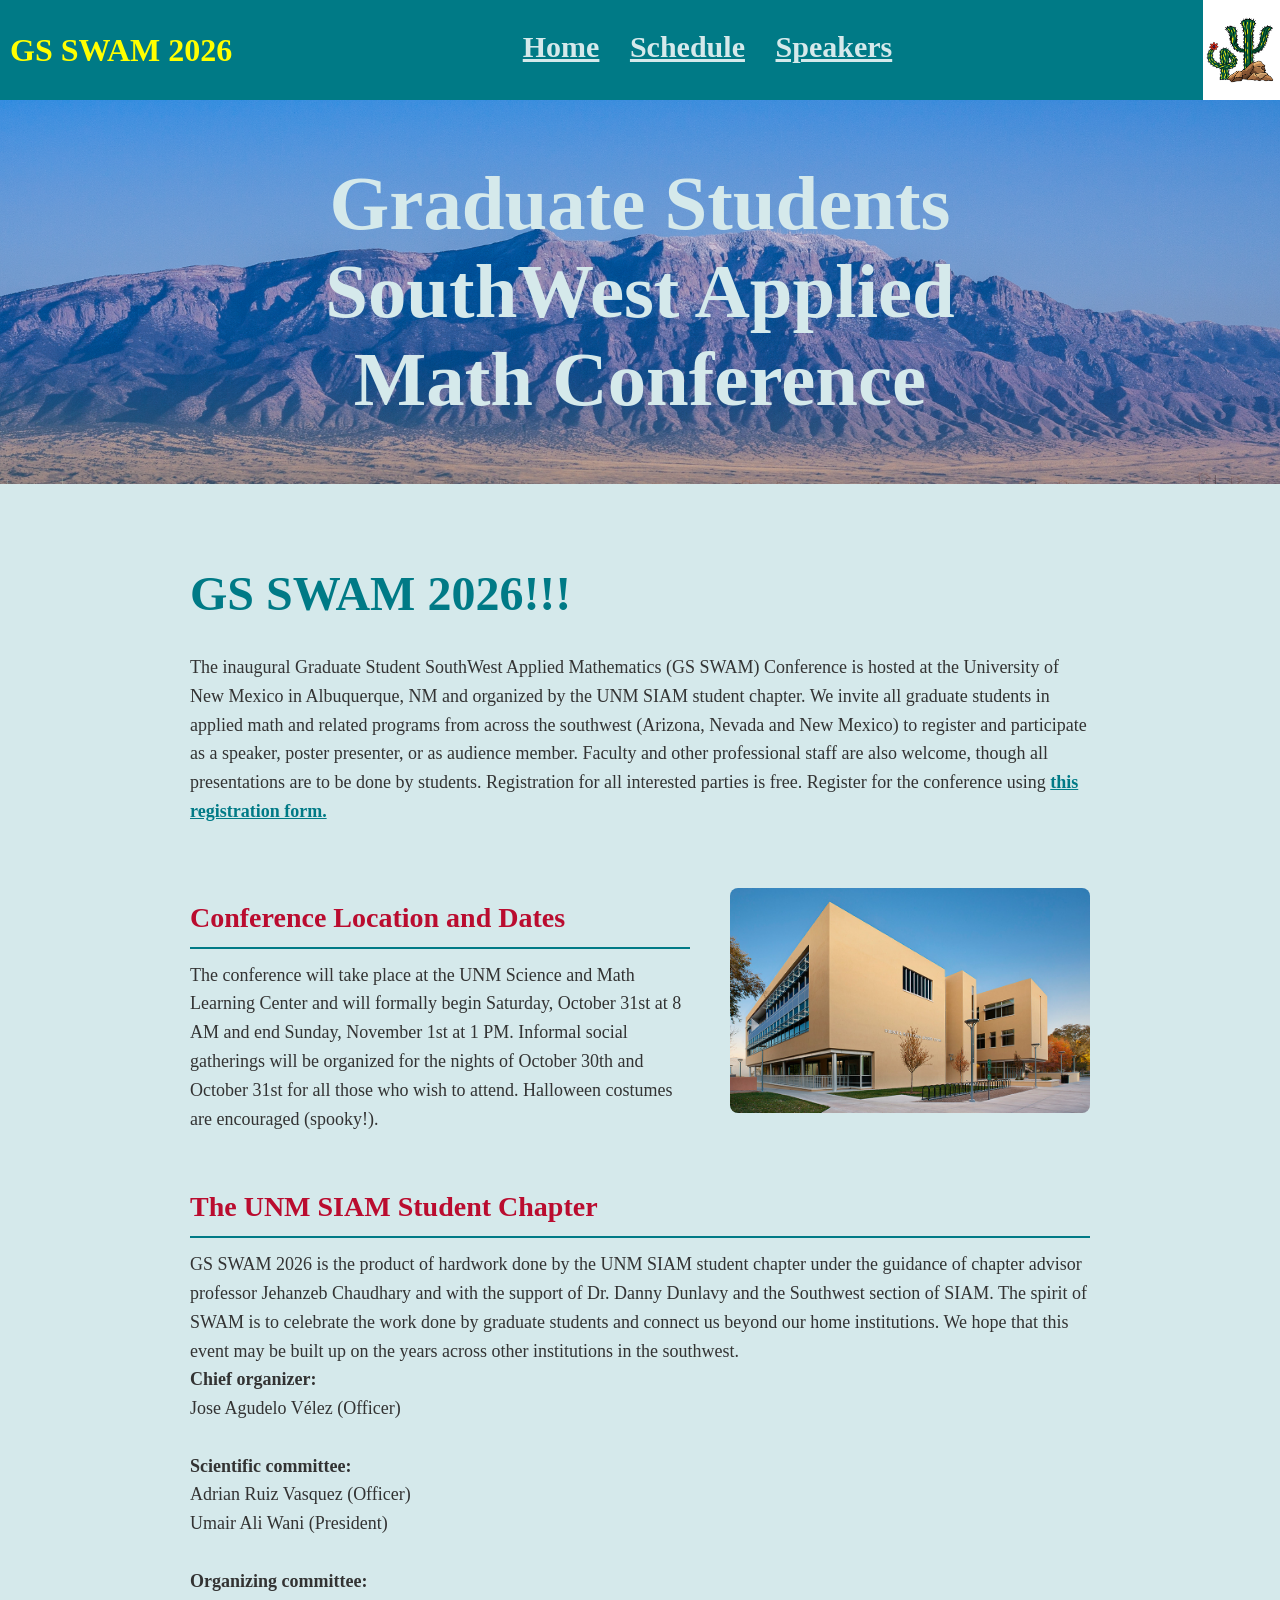
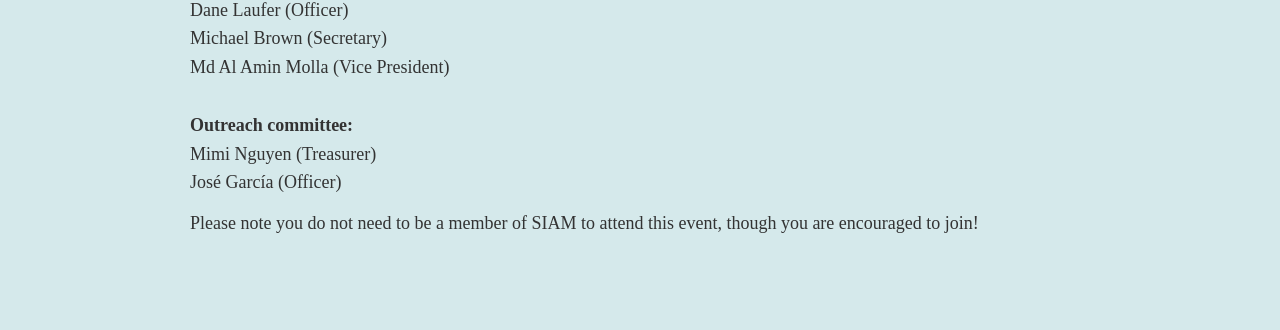
==== index.html @ 08a88cb8 "Add files via upload" ====
<!DOCTYPE html>
<html lang="en">
<head>
    <meta charset="UTF-8">
    <meta name="viewport" content="width=device-width, initial-scale=1.0">
    <title>Graduate Student SouthWest Applied Math 2026</title>
    <link rel="stylesheet" href="styles.css">
</head>
<body>
    <div class="header">
        <!-- <img src="University_of_New_Mexico_logo.svg"\ class="logo"> -->
        <h1 class = 'gsswam'> GS SWAM 2026</h1>
        <div class="hLinksBox">
            <a class='hLink' href='/'>
                <p>Home</p>
            </a>
            <a class='hLink' href='/schedule.html'>
                <p>Schedule</p>
            </a>
            <a class='hLink' href='/speakers.html'>
                <p>Speakers</p>
            </a>
        </div>
        <img src="math_cactus.png" class="zia">
        
    </div>

    <div class="sandiaPhotoBox">
        <!-- <img src="Sandias.jpg"\ class="sandiaPhoto"> -->
        <h1 class="title">Graduate Students <br> SouthWest Applied <br> Math Conference</h1>
    </div>

    <div class="content">
        <h1 class="pageTitle">GS SWAM 2026!!!</h1>
        <p>The inaugural Graduate Student SouthWest 
            Applied Mathematics (GS SWAM) Conference is hosted at the University of New Mexico in Albuquerque, NM 
            and organized by the UNM SIAM student chapter. We invite all graduate students in applied math 
            and related programs from across the southwest (Arizona, Nevada and New Mexico) to register and 
            participate as a speaker, poster presenter, or as audience member. Faculty and other professional staff are also welcome, 
            though all presentations are to be done by students. Registration for all interested parties is free. Register 
            for the conference using <a href="https://unm.qualtrics.com/jfe/form/SV_3OzacU7suIuVSfk ">this registration form. </a>
        </p>

        <div class="conferenceDates">

            <div class="conferenceDatesText">
                <h2>Conference Location and Dates</h2>

                <p>The conference will take place at the UNM Science and Math Learning Center and will formally begin Saturday, October 31st at 8 AM and end Sunday, November 1st at 1 PM. 
                    Informal social gatherings will be organized for the nights of October 30th and October 31st for all 
                    those who wish to attend. Halloween costumes are encouraged (spooky!).
                </p>
            </div>

            <img src="SMLC.jpg"
                class="conferenceDatesImage"
                alt="Science and Math Learning Center at UNM">

        </div>

        <h2>The UNM SIAM Student Chapter</h2>
        <p>GS SWAM 2026 is the product of hardwork done by the UNM SIAM student chapter under the guidance of chapter advisor professor Jehanzeb Chaudhary and with the support of Dr. Danny Dunlavy and the Southwest section of SIAM.
            The spirit of SWAM is to celebrate the work done by graduate students and connect us beyond our home institutions. We hope that this event may be built up on the years across other institutions in the 
            southwest. <br>
            <strong>Chief organizer:</strong><br>
            Jose Agudelo Vélez (Officer)<br><br>

            <strong>Scientific committee:</strong><br>
            Adrian Ruiz Vasquez (Officer)<br>
            Umair Ali Wani (President)<br><br>

            <strong>Organizing committee:</strong><br>
            Dane Laufer (Officer)<br>
            Michael Brown (Secretary)<br>
            Md Al Amin Molla (Vice President)<br><br>

            <strong>Outreach committee:</strong><br>
            Mimi Nguyen (Treasurer)<br>
            José García (Officer)
        </p>

<p>
    Please note you do not need to be a member of SIAM to attend this event,
    though you are encouraged to join!
</p>

    </div>

</body>
</html>
---- styles.css ----
.header {
    position:sticky;
    top: 0px;
    display: flex;
    height: 100px;
    background-color: #007a86;
    justify-content: space-between;
    z-index: 100;

}

.gsswam{
    color: yellow;
    align-content: center;
    margin: 10px;
}

.zia{
    margin-left: 30px;
}

.hLinksBox{
    width: 400px;
    display: flex;
    justify-content: space-around;
}

.hLink{
    font-size: 30px;
    font-weight: 800;
    color: #d5e9eb;
    transition: color 0.3s ease;
    height: 50px;
    display: flex;
    
}

.hLink:hover{
    color: #ba0c2f;
}

@media (max-width: 700px) {
  /* Add your CSS code here */
    .header{
        flex-direction: column;
        align-items: center;
    }
    .gsswam{
        margin-bottom: 0;
    }
    .hLink{
        align-items: center;
    }

    .zia{
        display: none;
    }
}


body{
    margin: 0;
    background-color: #d5e9eb;
}




.sandiaPhotoBox{
    background-image: url('Sandias.jpg');
    background-size: cover;
    background-position: center;
    height: 30vw;
    display: flex;
    align-items: center;
    justify-content: center;

}

.title{
    margin: 0;
    text-align: center;
    font-size: 6vw;
    color: #d5e9eb;
}

.sandiaPhoto{
    width: 100vw;
    position: absolute;
    z-index: -1;
    
}

.content{
    max-width: 900px;
    margin: 0 auto;
    padding: 40px 20px 80px;
    color: #333;
    line-height: 1.6;
}

.content .pageTitle{
    color: #007a86;
    font-size: 48px;
    margin-bottom: 20px;
}

.content h2{
    color: #ba0c2f;
    font-size: 28px;
    margin-top: 40px;
    margin-bottom: 10px;
    border-bottom: 2px solid #007a86;
    padding-bottom: 6px;
}

.content p{
    font-size: 18px;
    margin: 12px 0;
}

.content a{
    color: #007a86;
    font-weight: 600;
}


.scheduleItem{
    display: flex;
    align-items: center;
    gap: 20px;
    padding: 16px 20px;
    margin-top: 20px;
    border: 1px solid #ddd;
    border-left: 6px solid #007a86;
    border-radius: 6px;
    background-color: #f7f7f7;
}

.scheduleTime{
    font-weight: 800;
    color: #007a86;
    min-width: 80px;
}

.scheduleTitle{
    flex: 1;
    font-size: 18px;
}

.scheduleSpeaker{
    font-style: italic;
    color: #555;
}

.speakerItem{
    padding: 20px;
    margin-top: 20px;
    border-top: #007a86 2px solid;
    border-bottom: #007a86 2px solid;

   
}

.speakerItem h2{
    margin-top: 0;
    border-bottom: none;
    padding-bottom: 0;
}

.speakerMeta{
    color: #555;
    margin-top: -4px;
}

.conferenceDates {
    display: flex;
    align-items: center;
    gap: 40px;
    margin: 30px 0;
}

.conferenceDatesText {
    flex: 1;
}

.conferenceDatesImage {
    width: 40%;
    max-width: 450px;
    height: auto;
    border-radius: 8px;
}
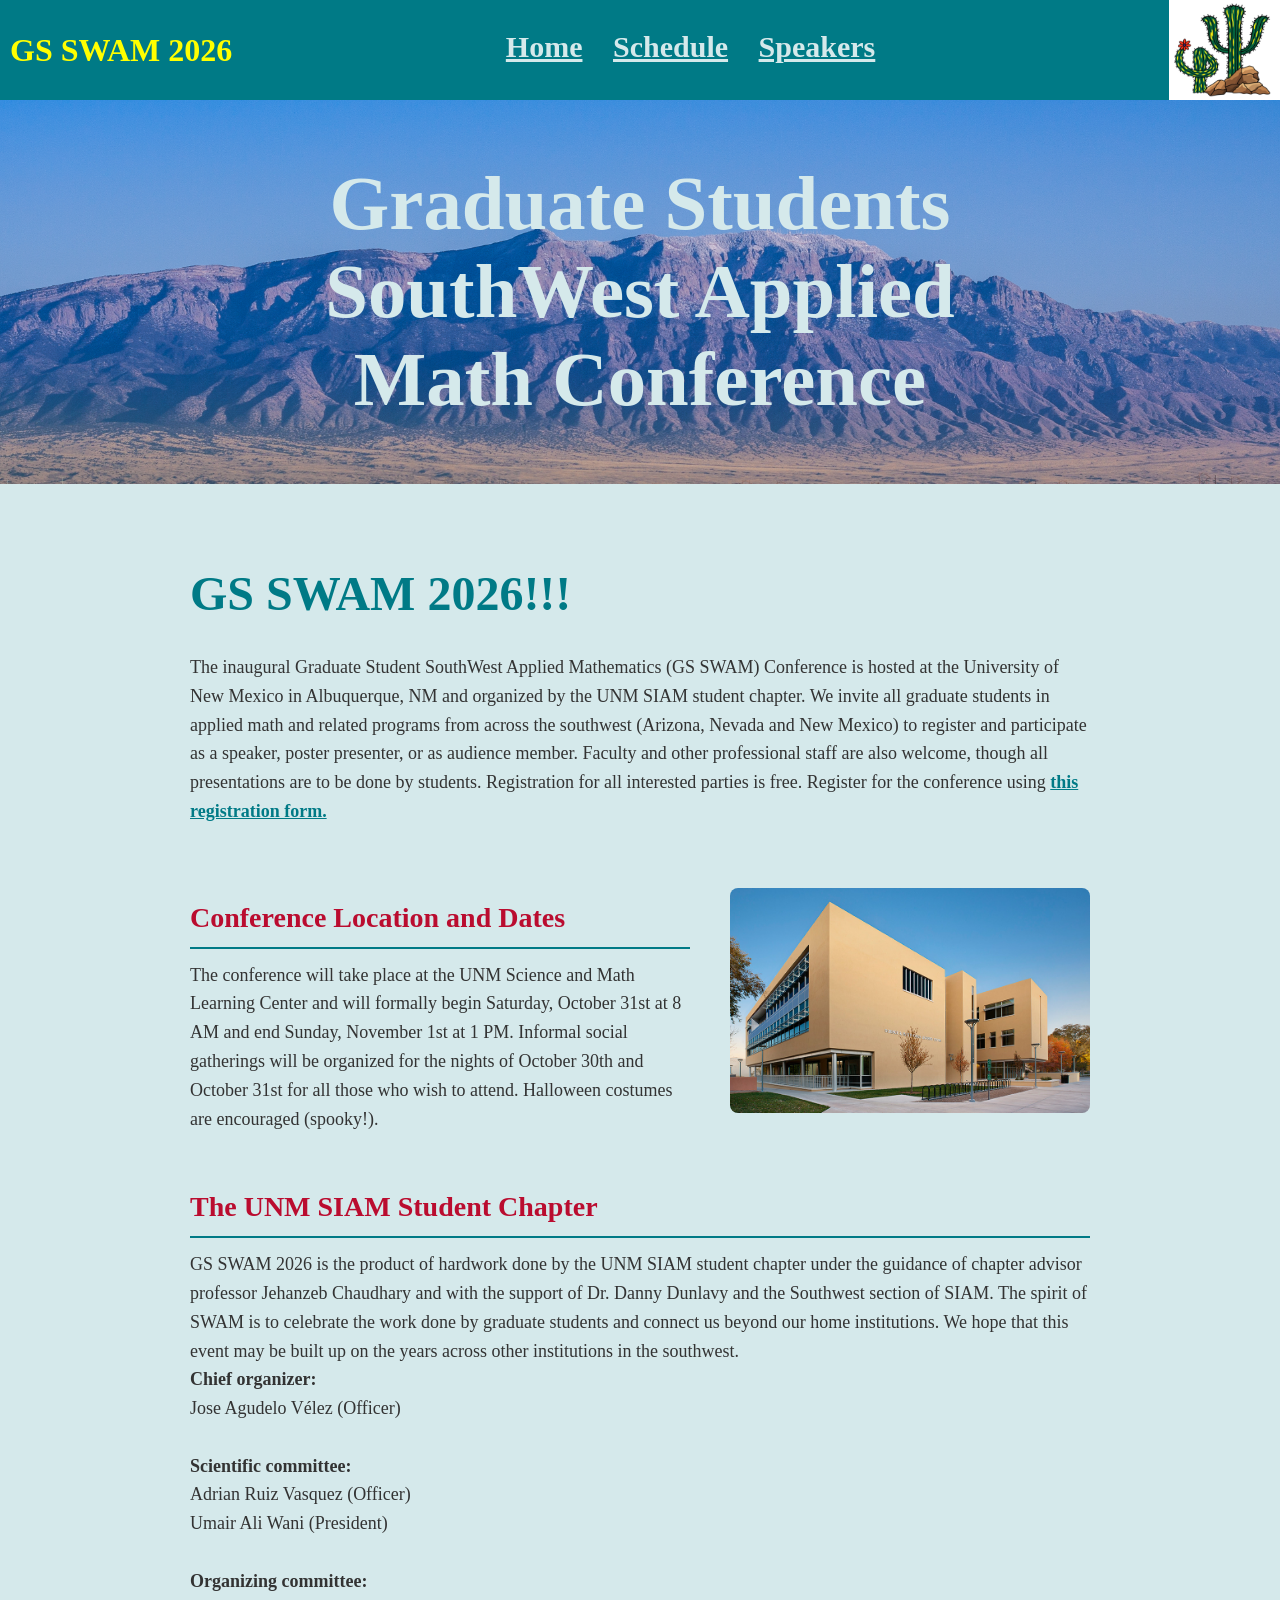
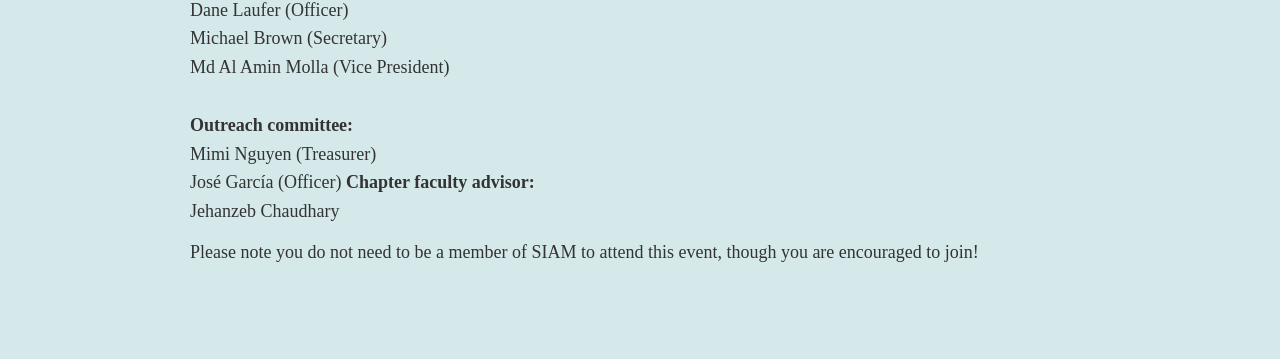
==== commit 9561befd: "Add files via upload" ====
--- a/index.html
+++ b/index.html
@@ -77,6 +77,9 @@
             <strong>Outreach committee:</strong><br>
             Mimi Nguyen (Treasurer)<br>
             José García (Officer)
+
+            <strong>Chapter faculty advisor:</strong><br>
+            Jehanzeb Chaudhary
         </p>
 
 <p>
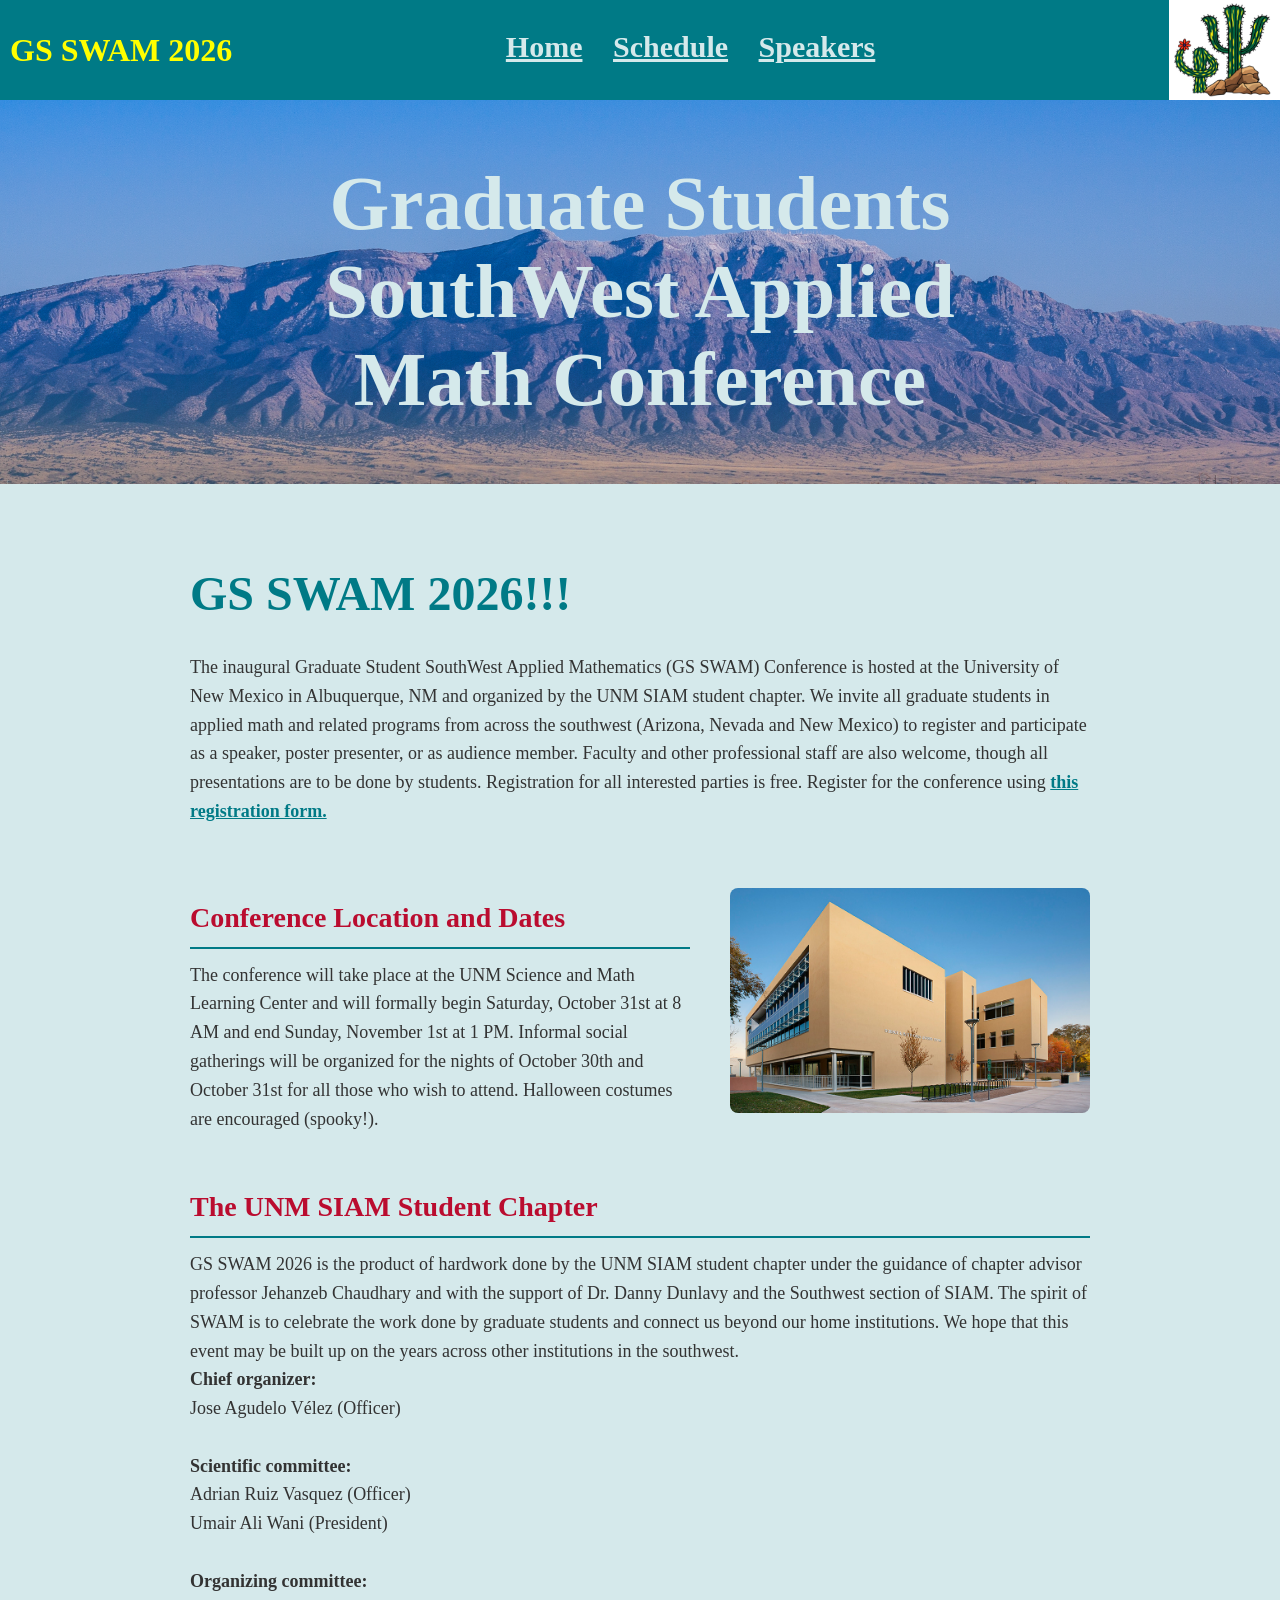
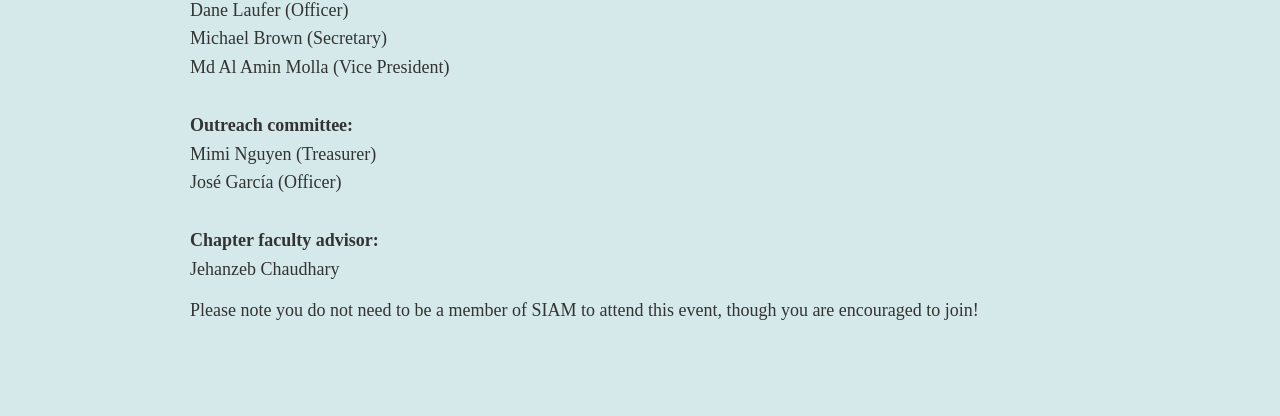
==== commit cbbc902b: "Add files via upload" ====
--- a/index.html
+++ b/index.html
@@ -76,7 +76,7 @@
 
             <strong>Outreach committee:</strong><br>
             Mimi Nguyen (Treasurer)<br>
-            José García (Officer)
+            José García (Officer)<br><br>
 
             <strong>Chapter faculty advisor:</strong><br>
             Jehanzeb Chaudhary
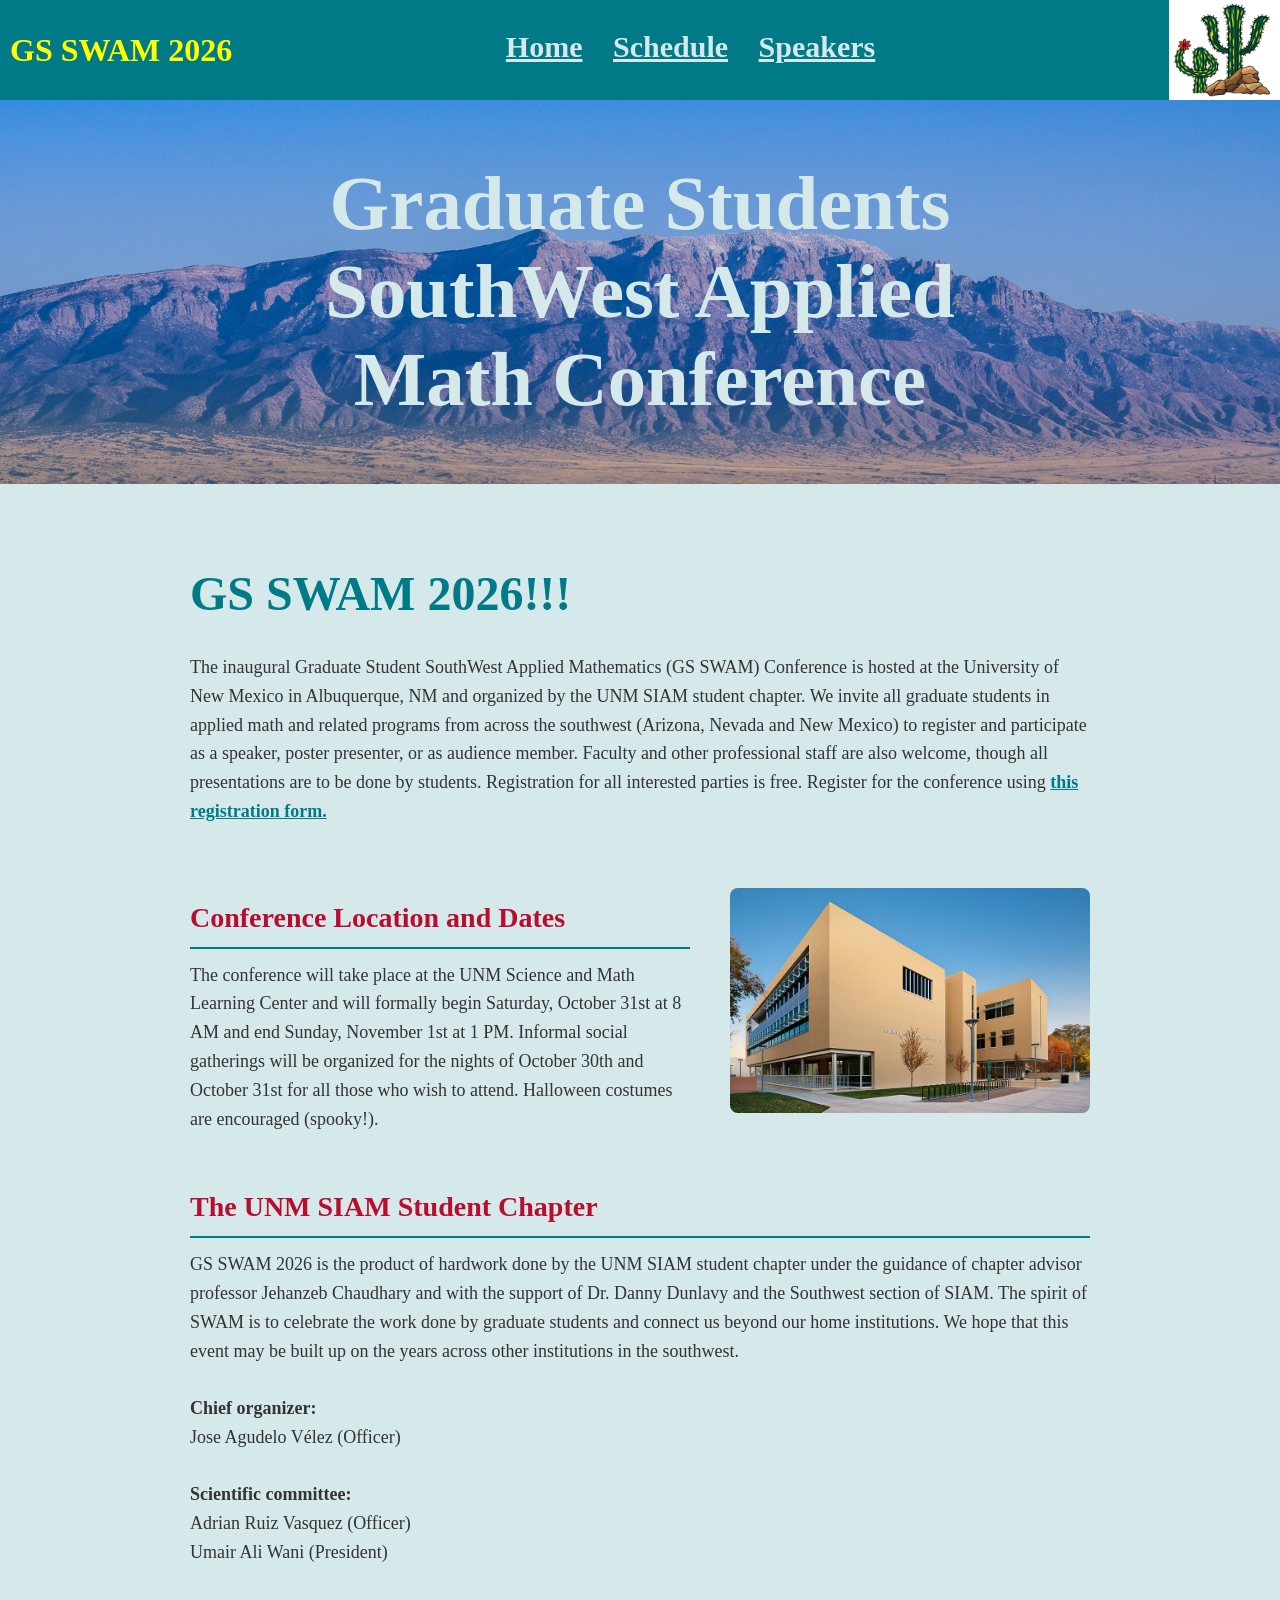
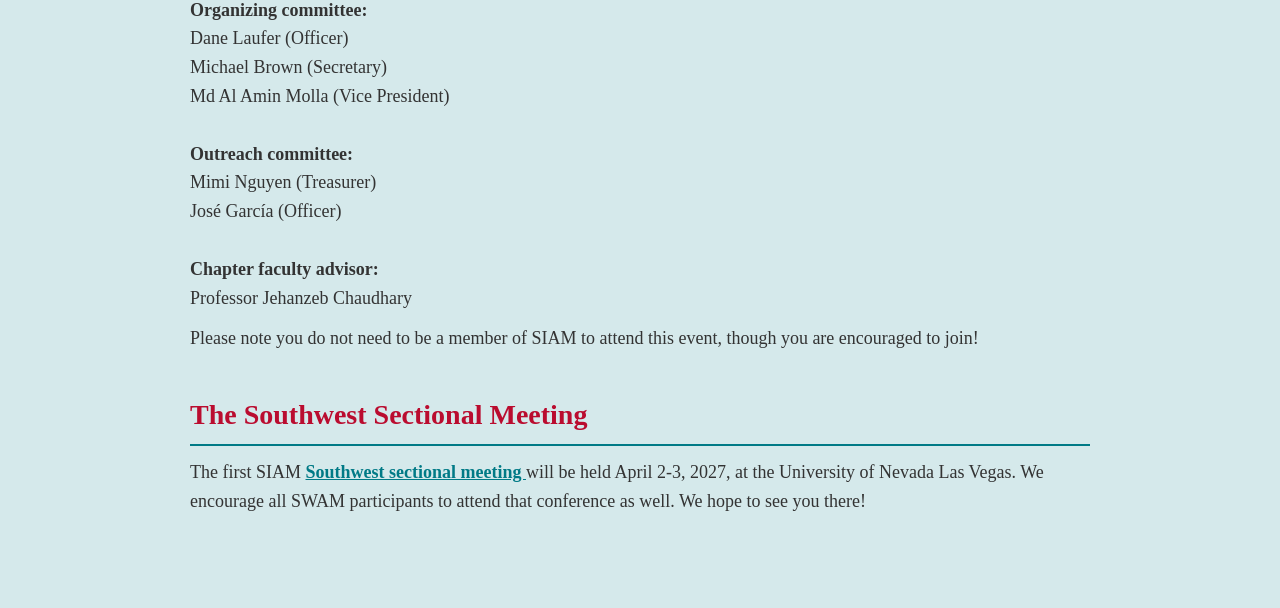
==== commit c06812d3: "Add files via upload" ====
--- a/index.html
+++ b/index.html
@@ -61,7 +61,8 @@
         <h2>The UNM SIAM Student Chapter</h2>
         <p>GS SWAM 2026 is the product of hardwork done by the UNM SIAM student chapter under the guidance of chapter advisor professor Jehanzeb Chaudhary and with the support of Dr. Danny Dunlavy and the Southwest section of SIAM.
             The spirit of SWAM is to celebrate the work done by graduate students and connect us beyond our home institutions. We hope that this event may be built up on the years across other institutions in the 
-            southwest. <br>
+            southwest. <br><br>
+
             <strong>Chief organizer:</strong><br>
             Jose Agudelo Vélez (Officer)<br><br>
 
@@ -79,13 +80,20 @@
             José García (Officer)<br><br>
 
             <strong>Chapter faculty advisor:</strong><br>
-            Jehanzeb Chaudhary
+            Professor Jehanzeb Chaudhary
         </p>
 
-<p>
-    Please note you do not need to be a member of SIAM to attend this event,
-    though you are encouraged to join!
-</p>
+        <p>
+            Please note you do not need to be a member of SIAM to attend this event,
+            though you are encouraged to join!
+        </p>
+
+        <div>
+        <h2>The Southwest Sectional Meeting</h2>
+        <p>
+            The first SIAM <a href="https://sites.google.com/unlv.edu/siam-sw/">Southwest sectional meeting </a> will be held April 2-3, 2027, at the University of Nevada Las Vegas. 
+            We encourage all SWAM participants to attend that conference as well. We hope to see you there!
+        </p>
 
     </div>
 
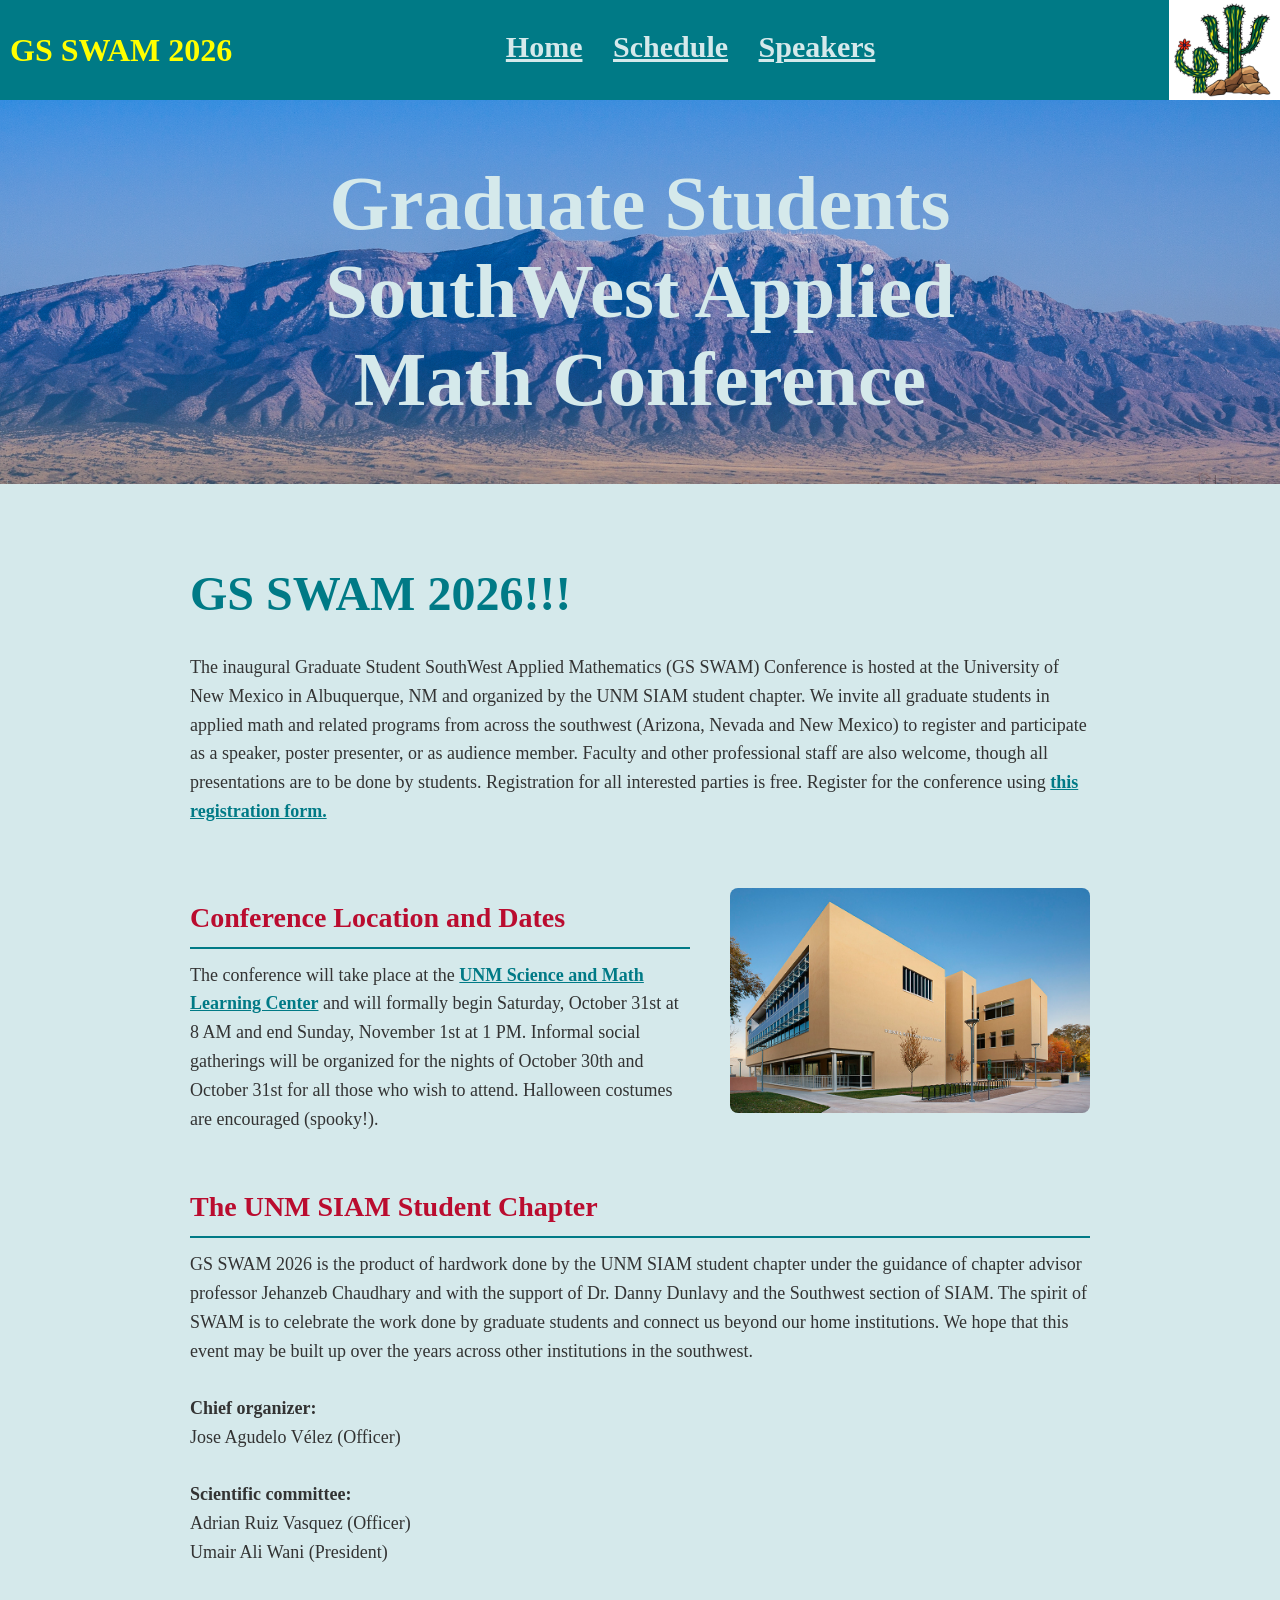
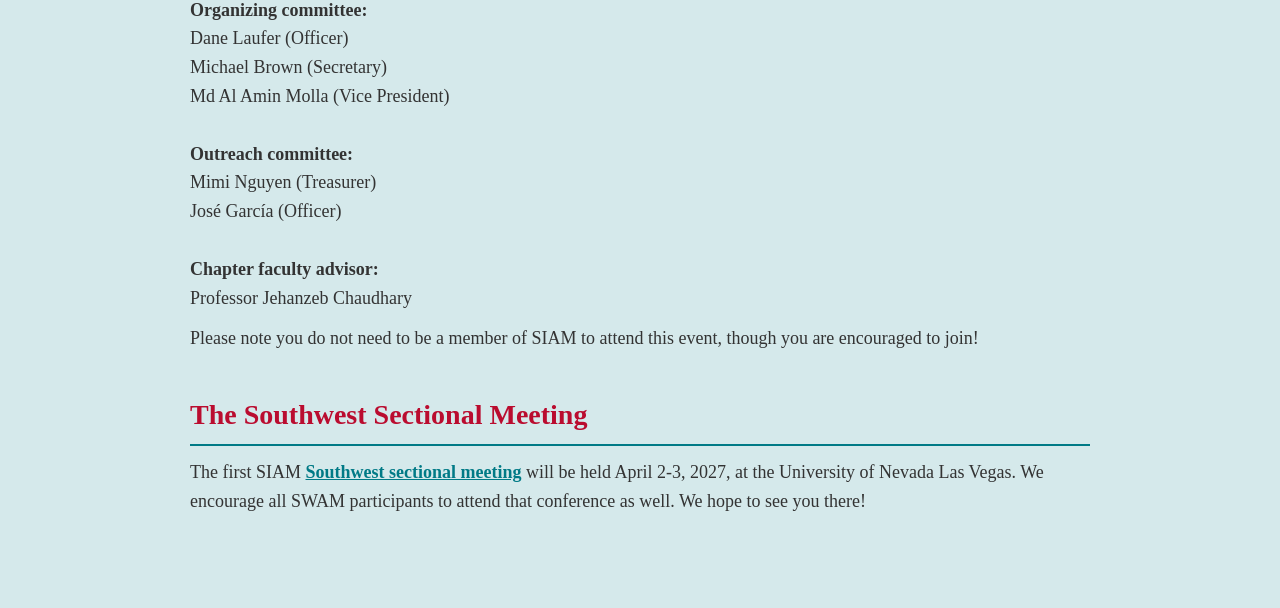
==== commit b3781ebc: "Add files via upload" ====
--- a/index.html
+++ b/index.html
@@ -38,7 +38,7 @@
             and related programs from across the southwest (Arizona, Nevada and New Mexico) to register and 
             participate as a speaker, poster presenter, or as audience member. Faculty and other professional staff are also welcome, 
             though all presentations are to be done by students. Registration for all interested parties is free. Register 
-            for the conference using <a href="https://unm.qualtrics.com/jfe/form/SV_3OzacU7suIuVSfk ">this registration form. </a>
+            for the conference using <a href="https://unm.qualtrics.com/jfe/form/SV_3OzacU7suIuVSfk ">this registration form.</a>
         </p>
 
         <div class="conferenceDates">
@@ -46,7 +46,7 @@
             <div class="conferenceDatesText">
                 <h2>Conference Location and Dates</h2>
 
-                <p>The conference will take place at the UNM Science and Math Learning Center and will formally begin Saturday, October 31st at 8 AM and end Sunday, November 1st at 1 PM. 
+                <p>The conference will take place at the <a href="https://www.google.com/maps/place/Science+and+Math+Learning+Center/@35.0838439,-106.6272082,1233m/data=!3m1!1e3!4m6!3m5!1s0x87220b5e0df830fd:0x978ab088dafdc901!8m2!3d35.0839928!4d-106.6241278!16s%2Fg%2F11bwhbc_4c?entry=ttu&g_ep=EgoyMDI2MDkyMy4wIKXMDSoASAFQAw%3D%3D">UNM Science and Math Learning Center</a> and will formally begin Saturday, October 31st at 8 AM and end Sunday, November 1st at 1 PM. 
                     Informal social gatherings will be organized for the nights of October 30th and October 31st for all 
                     those who wish to attend. Halloween costumes are encouraged (spooky!).
                 </p>
@@ -60,7 +60,7 @@
 
         <h2>The UNM SIAM Student Chapter</h2>
         <p>GS SWAM 2026 is the product of hardwork done by the UNM SIAM student chapter under the guidance of chapter advisor professor Jehanzeb Chaudhary and with the support of Dr. Danny Dunlavy and the Southwest section of SIAM.
-            The spirit of SWAM is to celebrate the work done by graduate students and connect us beyond our home institutions. We hope that this event may be built up on the years across other institutions in the 
+            The spirit of SWAM is to celebrate the work done by graduate students and connect us beyond our home institutions. We hope that this event may be built up over the years across other institutions in the 
             southwest. <br><br>
 
             <strong>Chief organizer:</strong><br>
@@ -91,7 +91,7 @@
         <div>
         <h2>The Southwest Sectional Meeting</h2>
         <p>
-            The first SIAM <a href="https://sites.google.com/unlv.edu/siam-sw/">Southwest sectional meeting </a> will be held April 2-3, 2027, at the University of Nevada Las Vegas. 
+            The first SIAM <a href="https://sites.google.com/unlv.edu/siam-sw/">Southwest sectional meeting</a> will be held April 2-3, 2027, at the University of Nevada Las Vegas. 
             We encourage all SWAM participants to attend that conference as well. We hope to see you there!
         </p>
 
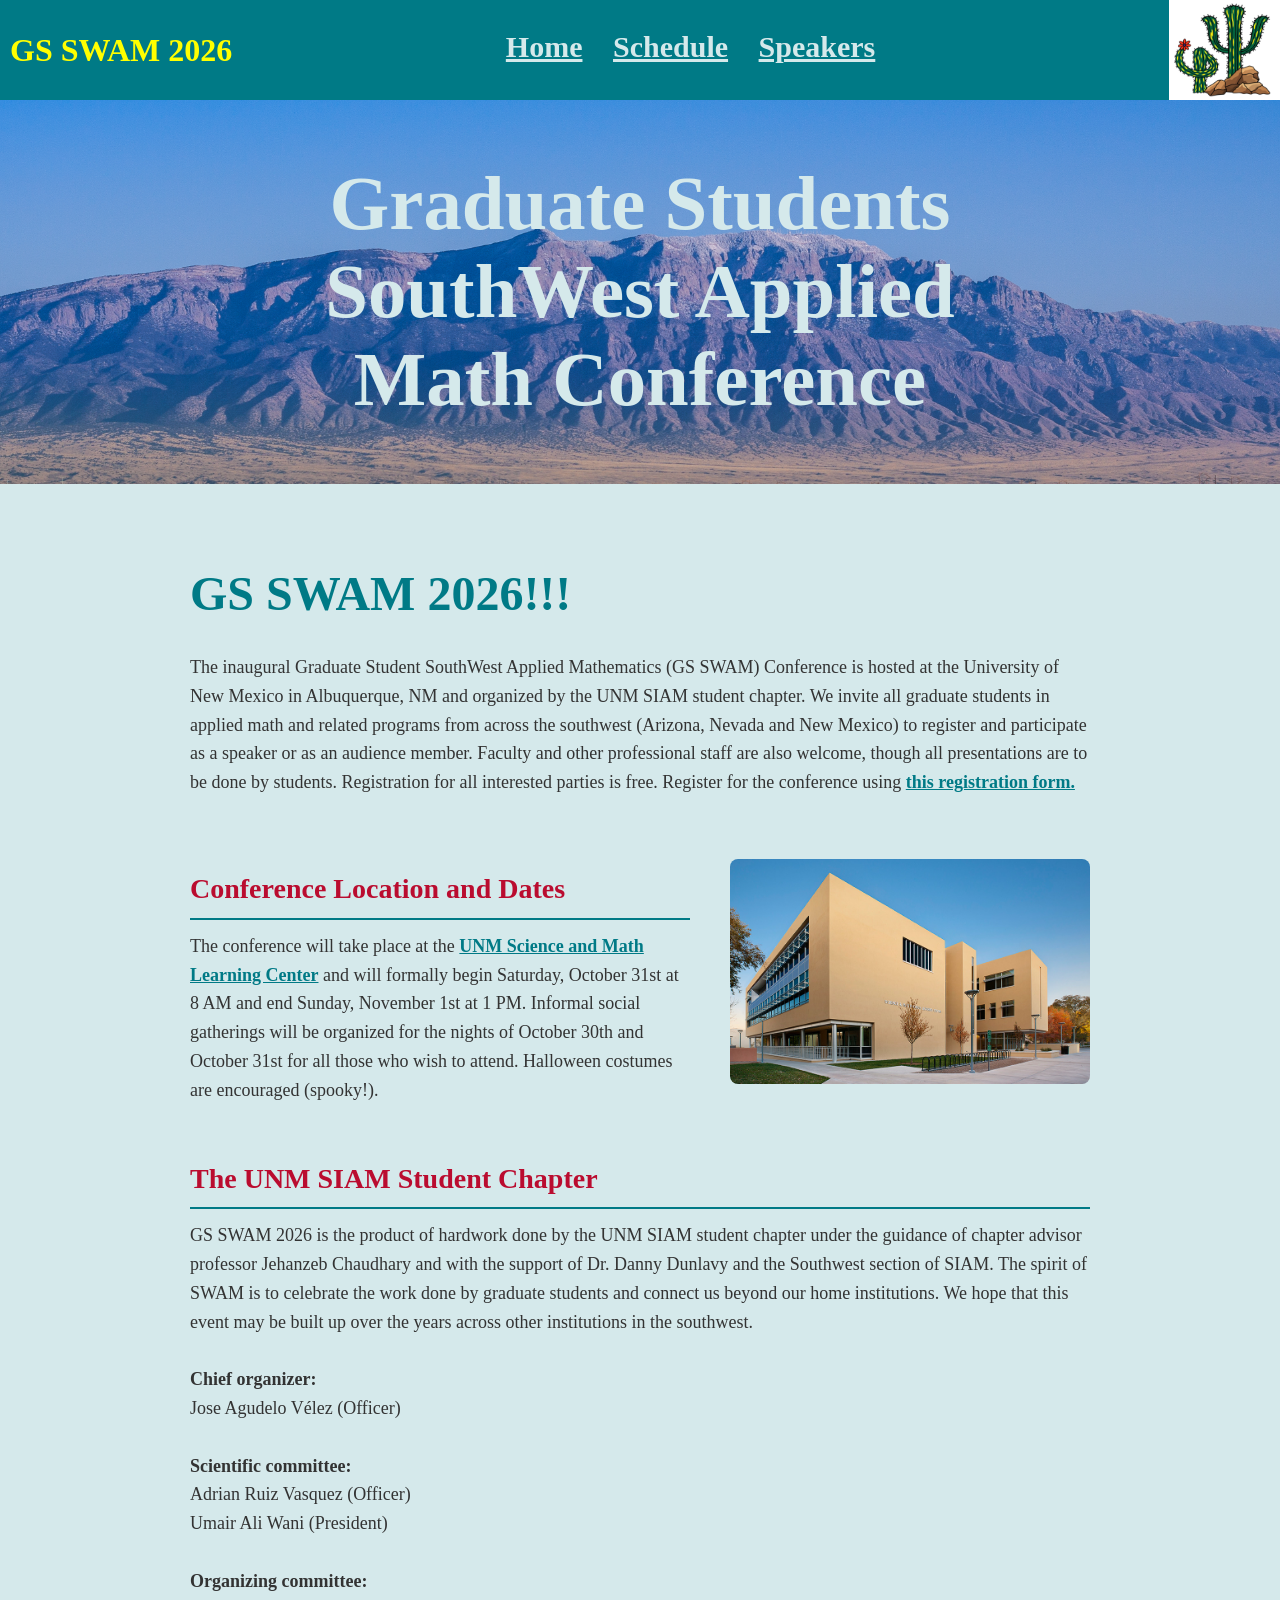
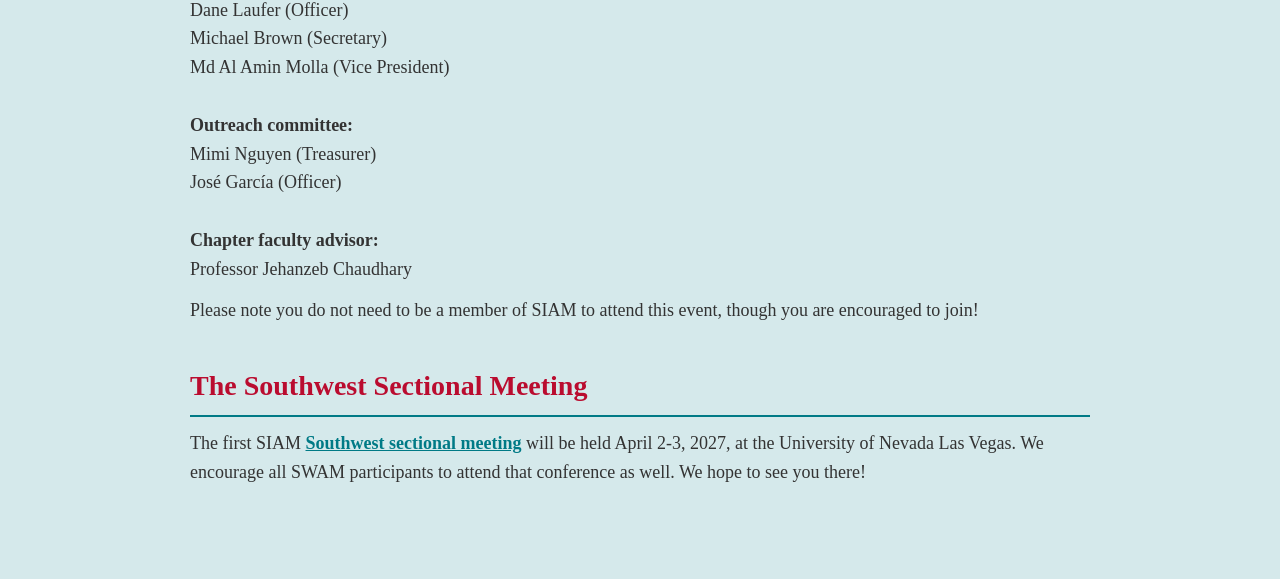
==== commit f128b6eb: "Add files via upload" ====
--- a/index.html
+++ b/index.html
@@ -36,7 +36,7 @@
             Applied Mathematics (GS SWAM) Conference is hosted at the University of New Mexico in Albuquerque, NM 
             and organized by the UNM SIAM student chapter. We invite all graduate students in applied math 
             and related programs from across the southwest (Arizona, Nevada and New Mexico) to register and 
-            participate as a speaker, poster presenter, or as audience member. Faculty and other professional staff are also welcome, 
+            participate as a speaker or as an audience member. Faculty and other professional staff are also welcome, 
             though all presentations are to be done by students. Registration for all interested parties is free. Register 
             for the conference using <a href="https://unm.qualtrics.com/jfe/form/SV_3OzacU7suIuVSfk ">this registration form.</a>
         </p>
--- a/styles.css
+++ b/styles.css
@@ -173,6 +173,19 @@
     margin-top: -4px;
 }
 
+.speakerPhoto {
+    width: 180px;
+    height: 180px;
+    object-fit: cover;
+    object-position: center;
+    border-radius: 8px;
+    flex-shrink: 0;
+}
+
+.speakerInfo {
+    flex: 1;
+}
+
 .conferenceDates {
     display: flex;
     align-items: center;
@@ -191,5 +204,50 @@
     border-radius: 8px;
 }
 
- 
-
+@media (max-width: 700px) {
+    .speakerItem {
+        flex-direction: column;
+    }
+
+    .speakerPhoto {
+        width: 150px;
+        height: 150px;
+    }
+}
+
+/* ========================================
+   Talk blocks
+   ======================================== */
+
+.talkBlock {
+    margin-top: 30px;
+    padding: 20px;
+    border: 2px solid #007a86;
+    border-radius: 10px;
+    background-color: #ffffff;
+}
+
+.talkBlockHeader {
+    margin-bottom: 15px;
+    padding-bottom: 10px;
+    border-bottom: 2px solid #007a86;
+}
+
+.talkBlockHeader h2 {
+    margin: 0;
+    padding: 0;
+    border-bottom: none;
+    color: #ba0c2f;
+    font-size: 24px;
+}
+
+.talkBlockHeader .sessionChair {
+    margin: 4px 0 0;
+    font-size: 16px;
+    color: #555;
+}
+
+.talkBlock .scheduleItem {
+    margin-top: 10px;
+}
+ 
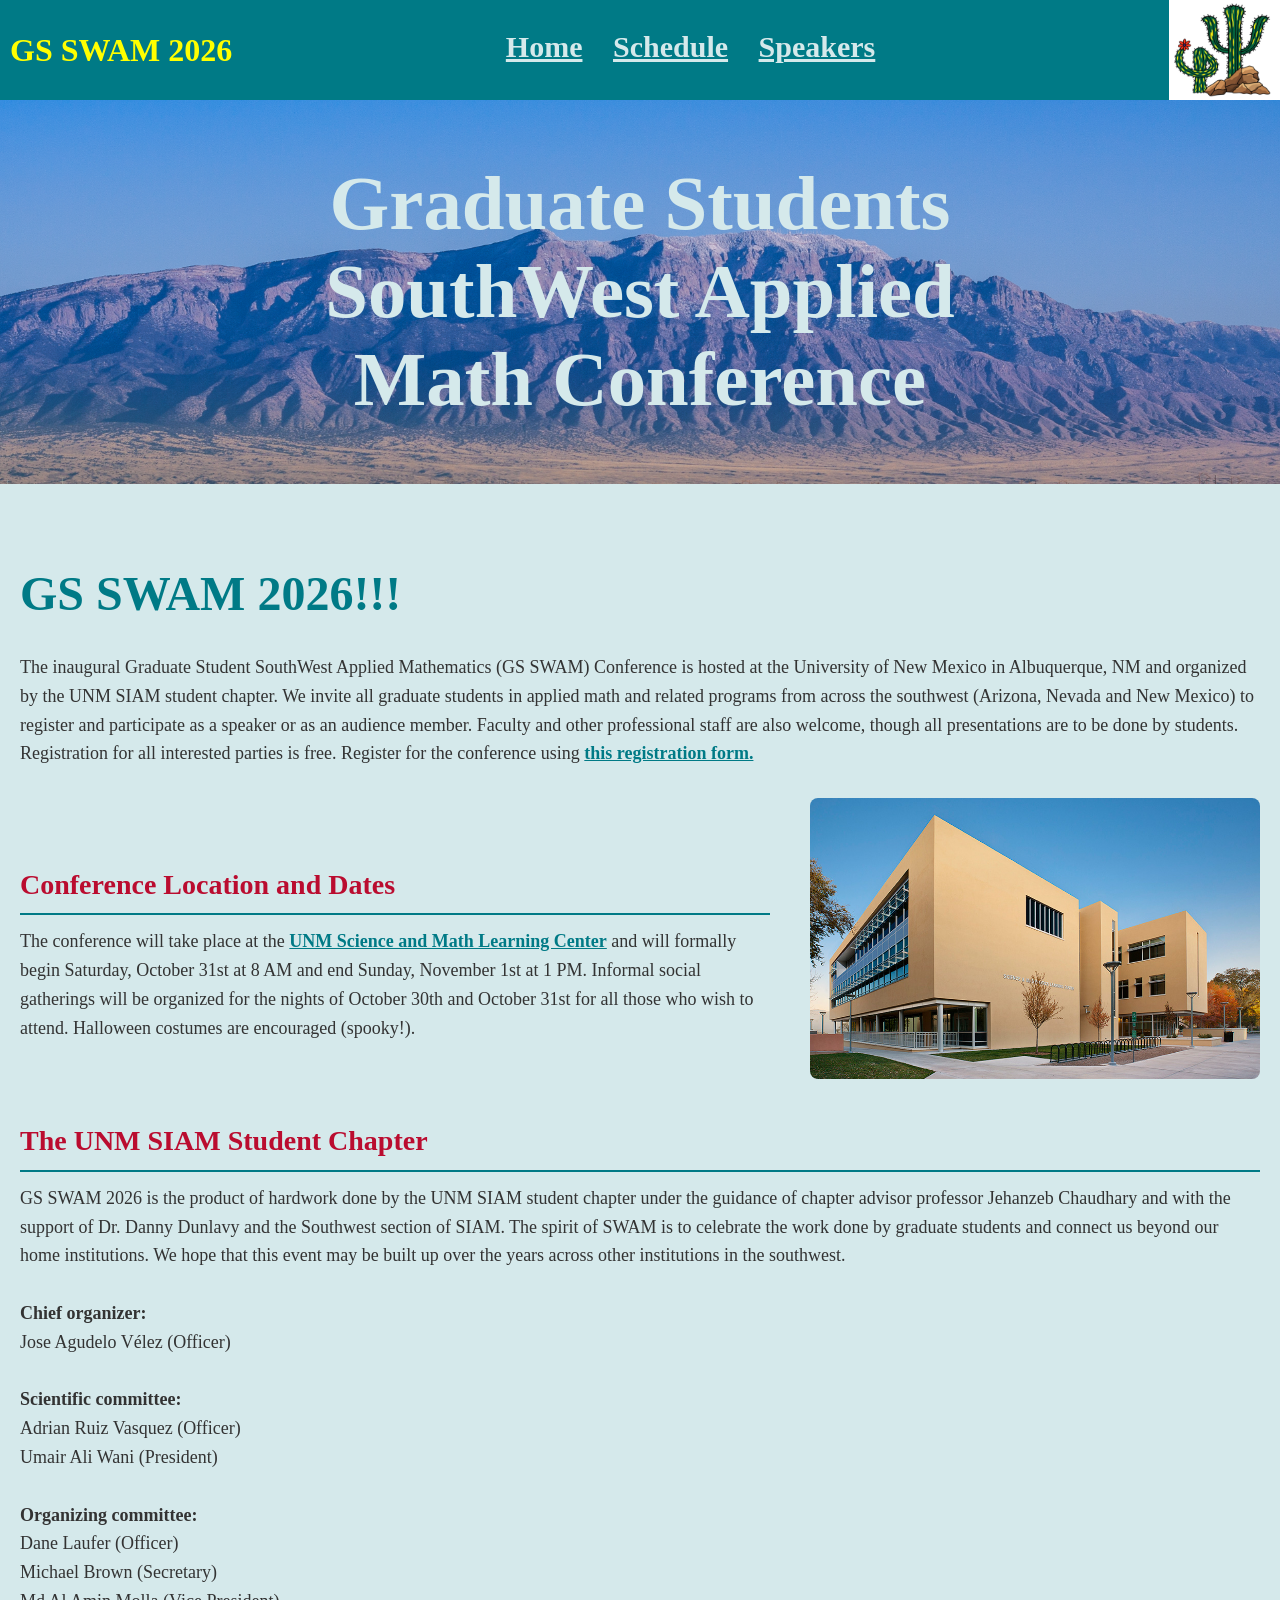
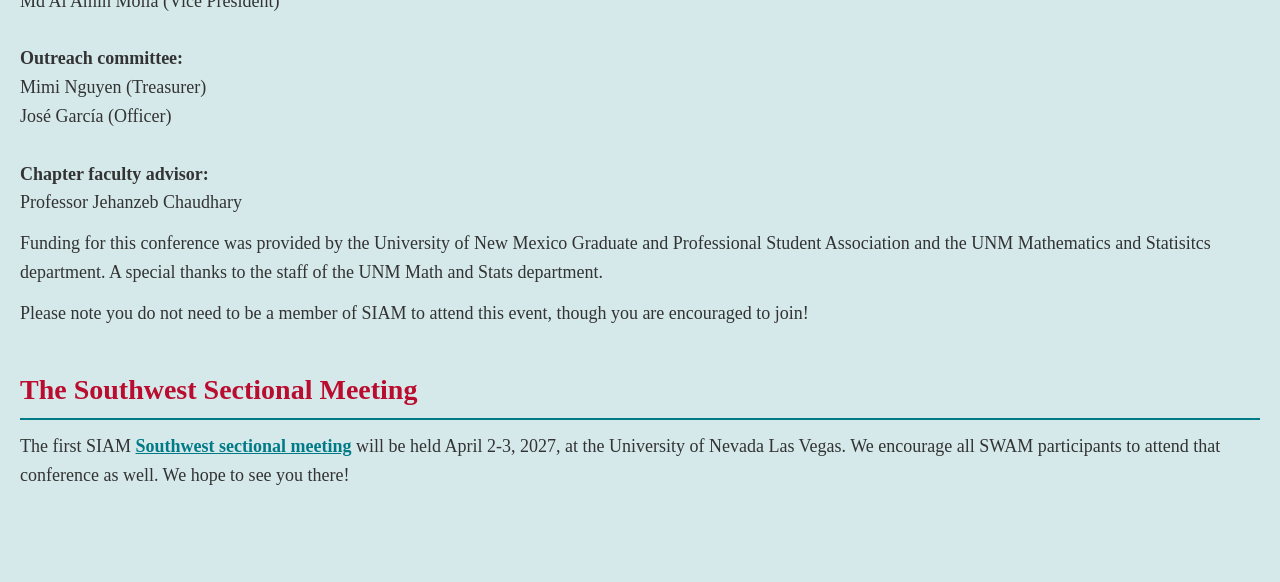
==== commit 5b18f483: "Add files via upload" ====
--- a/index.html
+++ b/index.html
@@ -3,8 +3,33 @@
 <head>
     <meta charset="UTF-8">
     <meta name="viewport" content="width=device-width, initial-scale=1.0">
+
+    <!-- Page title displayed in Google search results -->
     <title>Graduate Student SouthWest Applied Math 2026</title>
+
+    <!-- Description displayed in Google search results -->
+    <meta name="description"
+          content="Join us for the GS SWAM 2026 Conference at the University of New Mexico in Albuquerque. Explore graduate student research talks, invited speakers, conference schedules, and registration information.">
+
+    <!-- Allow search engines to index this page and follow links -->
+    <meta name="robots" content="index, follow">
+
+    <!-- Preferred URL for this page -->
+    <link rel="canonical"
+          href="https://gsswam2026.github.io/">
+
+    <!-- Open Graph metadata for sharing links -->
+    <meta property="og:type" content="website">
+    <meta property="og:title"
+          content="Graduate Mathematics Conference 2026 | University of New Mexico">
+    <meta property="og:description"
+          content="Explore mathematics research talks, invited speakers, and conference events at the University of New Mexico.">
+    <meta property="og:url"
+          content="https://gsswam2026.github.io/">
+
+    <!-- Existing CSS -->
     <link rel="stylesheet" href="styles.css">
+    <meta name="google-site-verification" content="R20-QaV6Nx_49oBFERfEkzuP0JWoV1K2bJm8cRNi3uI" />
 </head>
 <body>
     <div class="header">
@@ -84,6 +109,13 @@
         </p>
 
         <p>
+            Funding for this conference was provided by the University of New Mexico 
+            Graduate and Professional Student Association and the UNM Mathematics and 
+            Statisitcs department. A special thanks to the staff of the UNM Math and Stats 
+            department.
+        </p>
+
+        <p>
             Please note you do not need to be a member of SIAM to attend this event,
             though you are encouraged to join!
         </p>
--- a/styles.css
+++ b/styles.css
@@ -92,7 +92,7 @@
 }
 
 .content{
-    max-width: 900px;
+    max-width: 1350px;
     margin: 0 auto;
     padding: 40px 20px 80px;
     color: #333;
@@ -141,16 +141,18 @@
     font-weight: 800;
     color: #007a86;
     min-width: 80px;
+    font-size: 20px;
 }
 
 .scheduleTitle{
     flex: 1;
-    font-size: 18px;
+    font-size: 24px;
 }
 
 .scheduleSpeaker{
     font-style: italic;
     color: #555;
+    font-size: 24px;
 }
 
 .speakerItem{
@@ -243,7 +245,7 @@
 
 .talkBlockHeader .sessionChair {
     margin: 4px 0 0;
-    font-size: 16px;
+    font-size: 20px;
     color: #555;
 }
 
